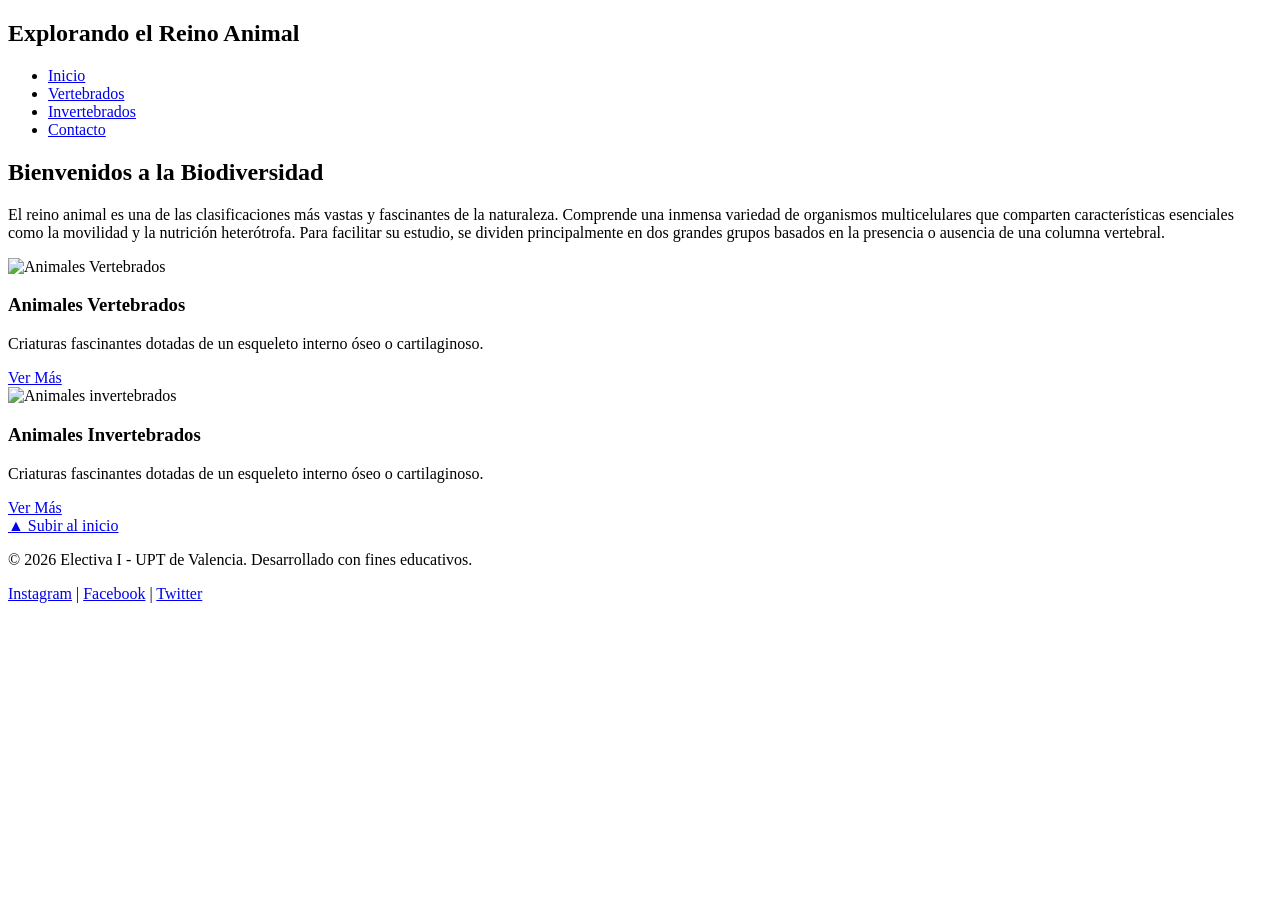
==== index.html @ 8474b982 "Add files via upload" ====
<!doctype html>
<html lang="es">
  <head>
    <meta charset="UTF-8" />
    <meta name="viewport" content="width=device-width, initial-scale=1.0" />
    <link rel="icon" href="img/logo.jpg"
    type="imagen/jpeg">
    
    <link rel="preconnect" href="https://fonts.googleapis.com">
<link rel="preconnect" href="https://fonts.gstatic.com" crossorigin>
<link href="https://fonts.googleapis.com/css2?family=Lobster+Two:ital,wght@0,400;0,700;1,400;1,700&display=swap" rel="stylesheet">
  
     <link rel="stylesheet" href="css/style.css">
    <title>El Reino Animal - Inicio</title>

  </head>
  <body id="inicio-pagina">
    
        <nav> 
      <h1>Explorando el Reino Animal</h1>
     
        <ul>
          <li><a href="index.html" class="active">Inicio</a></li>
          <li><a href="animales vertebrados.html">Vertebrados</a></li>
          <li><a href="animales invertebrado.html">Invertebrados</a></li>
          <li><a href="Contacto.html">Contacto</a></li>
        </ul>
      </nav>

    <main>
      <section class="introduccion">
        <h2>Bienvenidos a la Biodiversidad</h2>
        <p>
          El reino animal es una de las clasificaciones más vastas y fascinantes
          de la naturaleza. Comprende una inmensa variedad de organismos
          multicelulares que comparten características esenciales como la
          movilidad y la nutrición heterótrofa. Para facilitar su estudio, se
          dividen principalmente en dos grandes grupos basados en la presencia o
          ausencia de una columna vertebral.
        </p>
      </section>

      <section class="grid-tarjetas">
        <article class="tarjeta">
          <img src="img/vertebrado.jpg" alt="Animales Vertebrados" />
          <h3>Animales Vertebrados</h3>
          <p>
            Criaturas fascinantes dotadas de un esqueleto interno óseo o
            cartilaginoso.
          </p>
          <a href="animales vertebrados.html" class="boton-enlace">Ver Más</a>
        </article>
        
        <article class="tarjeta">
          <img src="img/invertebrado.jpg" alt="Animales invertebrados" />
          <h3>Animales Invertebrados</h3>
          <p>
            Criaturas fascinantes dotadas de un esqueleto interno óseo o
            cartilaginoso.
          </p>
          <a href="animales invertebrado.html" class="boton-enlace">Ver Más</a>
        </article>
      
      </section>
      <!-- Botón obligatorio de regresar al inicio de la página -->
      <div class="contenedor-subir">
        <a href="#inicio-pagina" class="boton-subir">▲ Subir al inicio</a>
      </div>
    </main>
    <footer>
      <p>
        &copy; 2026 Electiva I - UPT de Valencia. Desarrollado con fines
        educativos.
      </p>
      <div class="redes">
        <a href="#">Instagram</a> | <a href="#">Facebook</a> |
        <a href="#">Twitter</a>
      </div>
    </footer>
  </body>
</html>
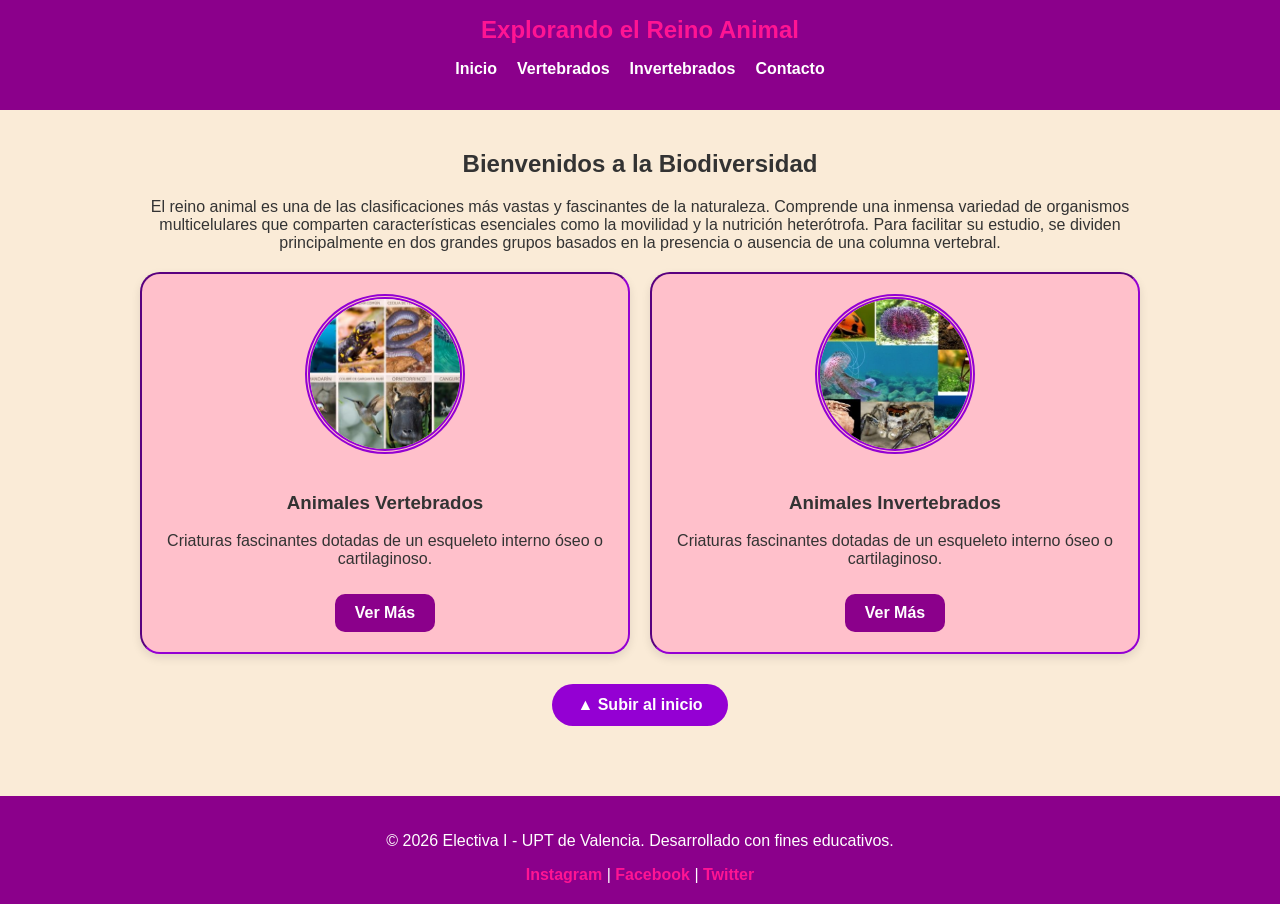
==== commit 0c3ea284: "Update index.html" ====
--- a/index.html
+++ b/index.html
@@ -3,14 +3,14 @@
   <head>
     <meta charset="UTF-8" />
     <meta name="viewport" content="width=device-width, initial-scale=1.0" />
-    <link rel="icon" href="img/logo.jpg"
+    <link rel="icon" href="logo.jpg"
     type="imagen/jpeg">
     
     <link rel="preconnect" href="https://fonts.googleapis.com">
 <link rel="preconnect" href="https://fonts.gstatic.com" crossorigin>
 <link href="https://fonts.googleapis.com/css2?family=Lobster+Two:ital,wght@0,400;0,700;1,400;1,700&display=swap" rel="stylesheet">
   
-     <link rel="stylesheet" href="css/style.css">
+     <link rel="stylesheet" href="style.css">
     <title>El Reino Animal - Inicio</title>
 
   </head>
@@ -42,7 +42,7 @@
 
       <section class="grid-tarjetas">
         <article class="tarjeta">
-          <img src="img/vertebrado.jpg" alt="Animales Vertebrados" />
+          <img src="vertebrado.jpg" alt="Animales Vertebrados" />
           <h3>Animales Vertebrados</h3>
           <p>
             Criaturas fascinantes dotadas de un esqueleto interno óseo o
@@ -52,7 +52,7 @@
         </article>
         
         <article class="tarjeta">
-          <img src="img/invertebrado.jpg" alt="Animales invertebrados" />
+          <img src="invertebrado.jpg" alt="Animales invertebrados" />
           <h3>Animales Invertebrados</h3>
           <p>
             Criaturas fascinantes dotadas de un esqueleto interno óseo o
--- a/style.css
+++ b/style.css
@@ -0,0 +1,270 @@
+/* Configuración General */
+body {
+    background-color: #FAEBD7; /* Color de fondo suave */
+        font-family: 'Segoe UI', Tahoma, Geneva, Verdana, sans-serif;
+    margin: 0;
+    color: #333333;
+    text-align: center;
+}
+
+/* EFECTOS Y ANIMACIONES TOTALES (Keyframes) */
+
+/* Animación de entrada suave para el contenido */
+@keyframes aparecerContenido {
+    from {
+        opacity: 0;
+        transform: translateY(20px);
+    }
+    to {
+        opacity: 1;
+        transform: translateY(0);
+    }
+}
+
+/* Animación sutil de respiración para el botón de subir */
+@keyframes pulsoBoton {
+    0% { transform: scale(1); }
+    50% { transform: scale(1.04); }
+    100% { transform: scale(1); }
+}
+
+
+/* Navegación (Menú con Animación) */
+nav {
+    background-color: #8B008B;
+    color: white;
+    padding: 1rem;
+    text-align: center;
+    position: sticky;
+    top: 0;
+    z-index: 1000;
+}
+
+nav h1 {
+    margin: 0;
+    color: #ff1493;
+}
+
+nav h2 {
+    margin: 0;
+    color: #ff1493;
+}
+
+nav ul {
+    list-style: none;
+    padding: 0;
+    display: flex;
+    justify-content: center;
+    gap: 20px;
+}
+
+nav ul li a {
+    color: white;
+    text-decoration: none;
+    font-weight: bold;
+    transition: all 0.3s ease;
+}
+
+nav ul li a:hover {
+    color: #3498db;
+    transform: scale(1.1);
+}
+
+
+/* Contenedor Principal (Todas las páginas) */
+main {
+    max-width: 1000px;
+    margin: auto;
+    padding: 20px;
+}
+
+/* Aplicamos la animación por separado para no romper los bordes de los bloques hijos */
+.introduccion, .grid-tarjetas, .tarjeta-contacto {
+    animation: aparecerContenido 0.8s ease-out forwards;
+}
+
+
+/* Sección de Tarjetas (Inicio, Vertebrados e Invertebrados) */
+.grid-tarjetas {
+    display: grid;
+    grid-template-columns: repeat(auto-fit, minmax(250px, 1fr));
+    gap: 20px;
+    margin-top: 20px;
+}
+
+/* Mantiene tus esquinas redondas originales */
+article, .tarjeta {
+    background: pink;
+    border: 2px inset #9400d3; 
+    border-radius: 20px !important; 
+    padding: 20px;
+    text-align: center;
+    box-shadow: 0 4px 10px rgba(0,0,0,0.1);
+    transition: transform 0.3s ease, box-shadow 0.3s ease;
+    display: block;
+}
+
+/* Animación Hover al pasar el mouse */
+article:hover, .tarjeta:hover {
+    transform: translateY(-8px); 
+    box-shadow: 0 12px 22px rgba(148, 0, 211, 0.4); 
+}
+
+/* Tus imágenes redonditas con doble raya morada */
+article img, .tarjeta img {
+    width: 150px;
+    height: 150px;
+    object-fit: cover; 
+    border-radius: 50%; 
+    border: 5px double #9400d3; 
+    margin-bottom: 15px;
+    display: inline-block;
+}
+
+/* Botones "Ver Más" de las tarjetas */
+.boton-enlace {
+    display: inline-block;
+    background-color: #8B008B;
+    color: white;
+    padding: 10px 20px;
+    text-decoration: none;
+    border-radius: 10px;
+    margin-top: 10px;
+    font-weight: bold;
+    transition: all 0.3s ease;
+}
+
+.boton-enlace:hover {
+    background-color: #ff1493;
+    transform: scale(1.05);
+}
+
+
+/* TARJETA DE CONTACTO Y FORMULARIO */
+.tarjeta-contacto {
+    background: pink;
+    border: 2px inset #9400d3; 
+    border-radius: 20px !important; 
+    padding: 30px;
+    max-width: 600px;
+    margin: 40px auto;
+    box-shadow: 0 8px 20px rgba(0,0,0,0.15);
+}
+
+.grupo-campo {
+    margin-bottom: 15px;
+    text-align: left;
+}
+
+.grupo-campo label {
+    display: block;
+    font-weight: bold;
+    color: #8B008B;
+    margin-bottom: 5px;
+}
+
+.grupo-campo input, .grupo-campo textarea {
+    width: 100%;
+    padding: 10px;
+    border: 2px solid #9400d3;
+    border-radius: 10px;
+    box-sizing: border-box;
+    font-family: inherit;
+    transition: all 0.3s ease;
+}
+
+.grupo-campo input:focus, .grupo-campo textarea:focus {
+    outline: none;
+    border-color: #ff1493;
+    box-shadow: 0 0 8px rgba(255, 20, 147, 0.5);
+}
+
+/* NUEVA CLASE: Separa de manera limpia los botones Enviar y Limpiar */
+.botones-contenedor {
+    display: flex;
+    justify-content: center;
+    gap: 15px;               /* Espacio perfecto entre los dos botones */
+    margin-top: 25px;
+}
+
+.boton-enviar {
+    background-color: #8B008B;
+    color: white;
+    padding: 12px 30px;
+    border: none;
+    border-radius: 10px;
+    font-size: 16px;
+    font-weight: bold;
+    cursor: pointer;
+    transition: all 0.3s ease;
+}
+
+.boton-enviar:hover {
+    background-color: #ff1493;
+    transform: translateY(-2px);
+}
+
+
+/* Botón obligatorio de Subir al Inicio */
+.contenedor-subir {
+    margin-top: 30px;
+}
+
+.boton-subir {
+    display: inline-block;
+    background-color: #9400d3;
+    color: white;
+    padding: 12px 25px;
+    text-decoration: none;
+    border-radius: 30px;
+    font-weight: bold;
+    transition: background-color 0.3s;
+    animation: pulsoBoton 2s infinite ease-in-out; 
+}
+
+.boton-subir:hover {
+    background-color: #ff1493;
+}
+
+
+/* Multimedia y Pie de Página */
+.video-contenedor {
+    text-align: center;
+    background: #999;
+    padding: 20px;
+    border-radius: 15px;
+    margin-top: 40px;
+}
+
+video {
+    max-width: 100%;
+    border-radius: 10px;
+}
+
+footer {
+    background-color: #8B008B;
+    color: white;
+    text-align: center;
+    padding: 20px;
+    margin-top: 50px;
+}
+
+footer .redes a {
+    color: #ff1493;
+    text-decoration: none;
+    font-weight: bold;
+    transition: 0.3s;
+}
+
+footer .redes a:hover {
+    color: white;
+}
+
+:root {
+    --font-encabezado:'Lobster Two', sans-serif;
+}
+h1 {
+    font-family:'Lobster Two', sans-serif;
+    color:var(--color-titulo);
+}
+
